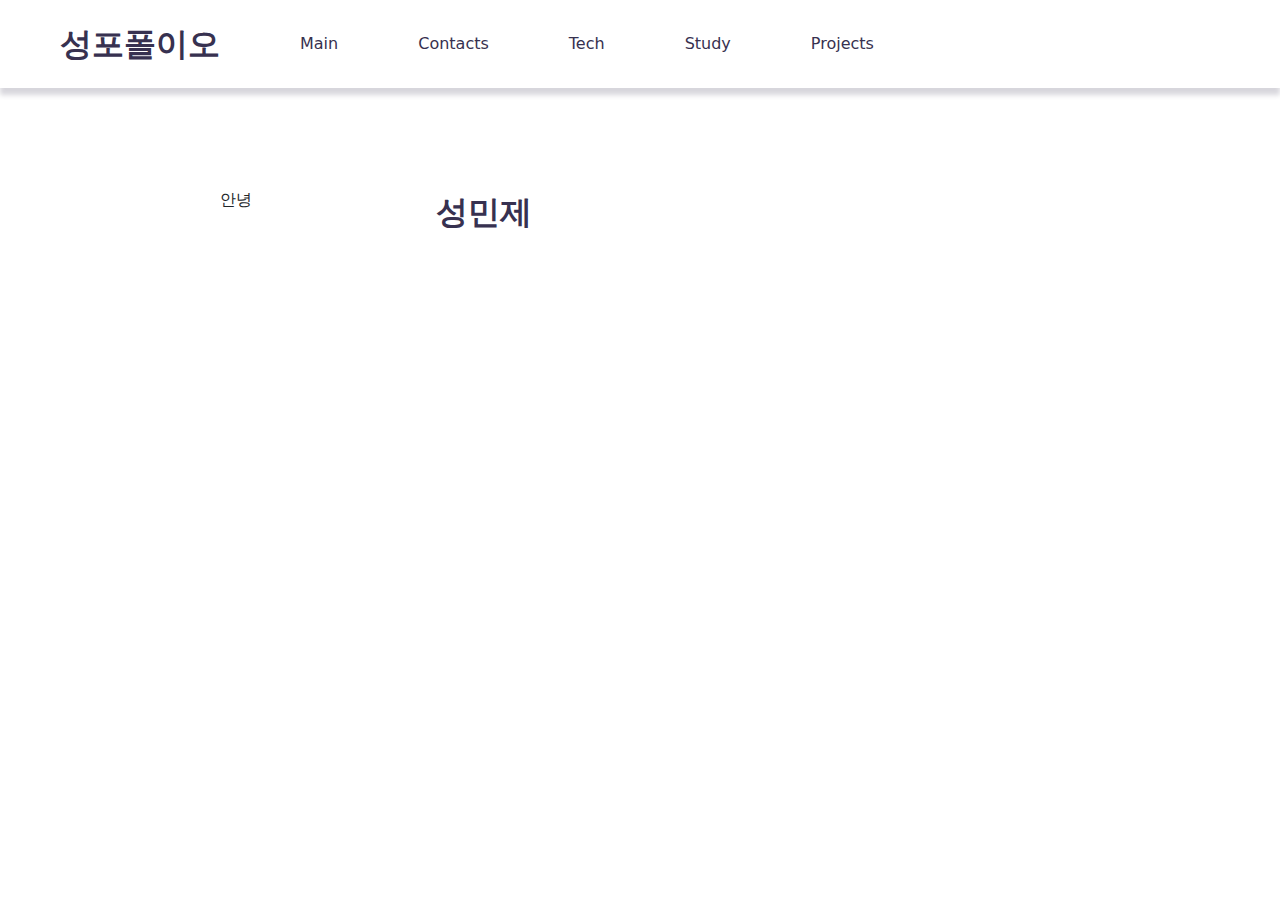
==== html/main.html @ 929bec2b "[feat] Navbar 추가" ====
<!DOCTYPE html>
<html lang="en">

<head>
    <meta charset="UTF-8">
    <meta name="viewport" content="width=device-width, initial-scale=1.0">
    <title>성포폴이오</title>
    <link href="https://cdn.jsdelivr.net/npm/bootstrap@5.3.3/dist/css/bootstrap.min.css" rel="stylesheet"
        integrity="sha384-QWTKZyjpPEjISv5WaRU9OFeRpok6YctnYmDr5pNlyT2bRjXh0JMhjY6hW+ALEwIH" crossorigin="anonymous">
    <link href="../css/common.css" rel="stylesheet">
    <link href="../css/main.css" rel="stylesheet">
</head>

<body>
    <Nav class="nav-container">
        <p class="fs-title fw-bold">성포폴이오</p>
        <p class="fs-normal">Main</p>
        <p class="fs-normal">Contacts</p>
        <p class="fs-normal">Tech</p>
        <p class="fs-normal">Study</p>
        <p class="fs-normal">Projects</p>
    </Nav>
    <div class="container">
        <div class="row">
            <div class="col-3">
                안녕
            </div>
            <div class="col-9">
                <p class="fs-title fw-bold">성민제</p>
                <p class="fs-normal fc-gray"></p>
            </div>
        </div>
    </div>
</body>

<script src="https://cdn.jsdelivr.net/npm/bootstrap@5.3.3/dist/js/bootstrap.bundle.min.js"
        integrity="sha384-YvpcrYf0tY3lHB60NNkmXc5s9fDVZLESaAA55NDzOxhy9GkcIdslK1eN7N6jIeHz"
        crossorigin="anonymous"></script>
</html>
---- css/common.css ----
body {
    margin: 0;
}

div,
nav,
footer {
    box-sizing: border-box;
}

p,
h1,
h2,
h3,
h4,
h5,
h6 {
    margin-top: 0;
    margin-bottom: 0;
    color: #373150;
}

.fs-title {
    font-size: 32px;
}

.fs-normal {
    font-size: 16px;
}

.fs-small {
    font-size: 10px;
}

.fc-gray {
    color: #828282;
}

.fw-bold {
    font-weight: 600;
}

.nav-container {
    display: flex;
    align-items: center;
    padding: 20px;
    box-shadow: 0px 7px 5px 0px rgba(55, 49, 80, 0.2);
    -webkit-box-shadow: 0px 7px 5px 0px rgba(55, 49, 80, 0.2);
    -moz-box-shadow: 0px 7px 5px 0px rgba(55, 49, 80, 0.2);
}

.nav-container>p {
    margin-left: 40px;
    margin-right: 40px;
}
---- css/main.css ----
.container {
    padding: 100px 150px 100px 150px;
    margin: auto;
}
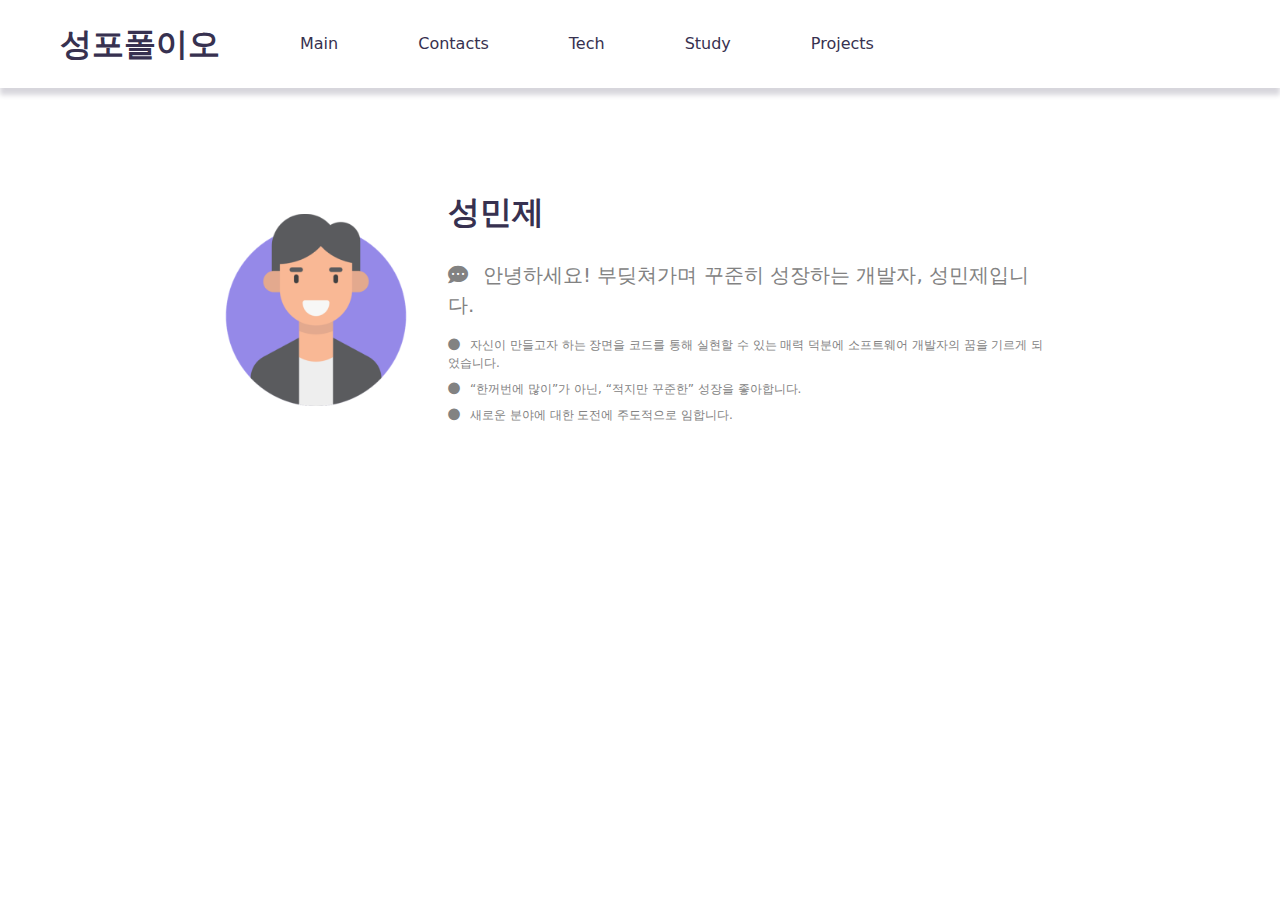
==== commit 8b73af00: "[feat] Main 소개 추가" ====
--- a/html/main.html
+++ b/html/main.html
@@ -7,6 +7,7 @@
     <title>성포폴이오</title>
     <link href="https://cdn.jsdelivr.net/npm/bootstrap@5.3.3/dist/css/bootstrap.min.css" rel="stylesheet"
         integrity="sha384-QWTKZyjpPEjISv5WaRU9OFeRpok6YctnYmDr5pNlyT2bRjXh0JMhjY6hW+ALEwIH" crossorigin="anonymous">
+        <link rel="stylesheet" href="https://cdnjs.cloudflare.com/ajax/libs/font-awesome/5.15.4/css/all.min.css" integrity="sha512-1ycn6IcaQQ40/MKBW2W4Rhis/DbILU74C1vSrLJxCq57o941Ym01SwNsOMqvEBFlcgUa6xLiPY/NS5R+E6ztJQ==" crossorigin="anonymous" referrerpolicy="no-referrer" />
     <link href="../css/common.css" rel="stylesheet">
     <link href="../css/main.css" rel="stylesheet">
 </head>
@@ -21,13 +22,16 @@
         <p class="fs-normal">Projects</p>
     </Nav>
     <div class="container">
-        <div class="row">
+        <div class="row align-items-center justify-content-between">
             <div class="col-3">
-                안녕
+                <img src="../images/ProfileImage.png" alt="Profile" style="width: 100%;">
             </div>
-            <div class="col-9">
-                <p class="fs-title fw-bold">성민제</p>
-                <p class="fs-normal fc-gray"></p>
+            <div class="col-9 px-4">
+                <p class="fs-title fw-bold mb-4">성민제</p>
+                <p class="fs-big fc-gray mb-3"><i class="fas fa-comment-dots" style="margin-right: 15px;"></i>안녕하세요! 부딪쳐가며 꾸준히 성장하는 개발자, 성민제입니다.</p>
+                <p class="fs-small fc-gray mb-2"><i class="fas fa-circle" style="margin-right: 10px;"></i>자신이 만들고자 하는 장면을 코드를 통해 실현할 수 있는 매력 덕분에 소프트웨어 개발자의 꿈을 기르게 되었습니다.</p>
+                <p class="fs-small fc-gray mb-2"><i class="fas fa-circle" style="margin-right: 10px;"></i>“한꺼번에 많이”가 아닌, “적지만 꾸준한” 성장을 좋아합니다.</p>
+                <p class="fs-small fc-gray mb-2"><i class="fas fa-circle" style="margin-right: 10px;"></i>새로운 분야에 대한 도전에 주도적으로 임합니다.</p>
             </div>
         </div>
     </div>
--- a/css/common.css
+++ b/css/common.css
@@ -1,5 +1,7 @@
 body {
     margin: 0;
+    max-width: 1700px;
+    margin: auto
 }
 
 div,
@@ -24,12 +26,16 @@
     font-size: 32px;
 }
 
+.fs-big {
+    font-size: 20px;
+}
+
 .fs-normal {
     font-size: 16px;
 }
 
 .fs-small {
-    font-size: 10px;
+    font-size: 12px;
 }
 
 .fc-gray {
